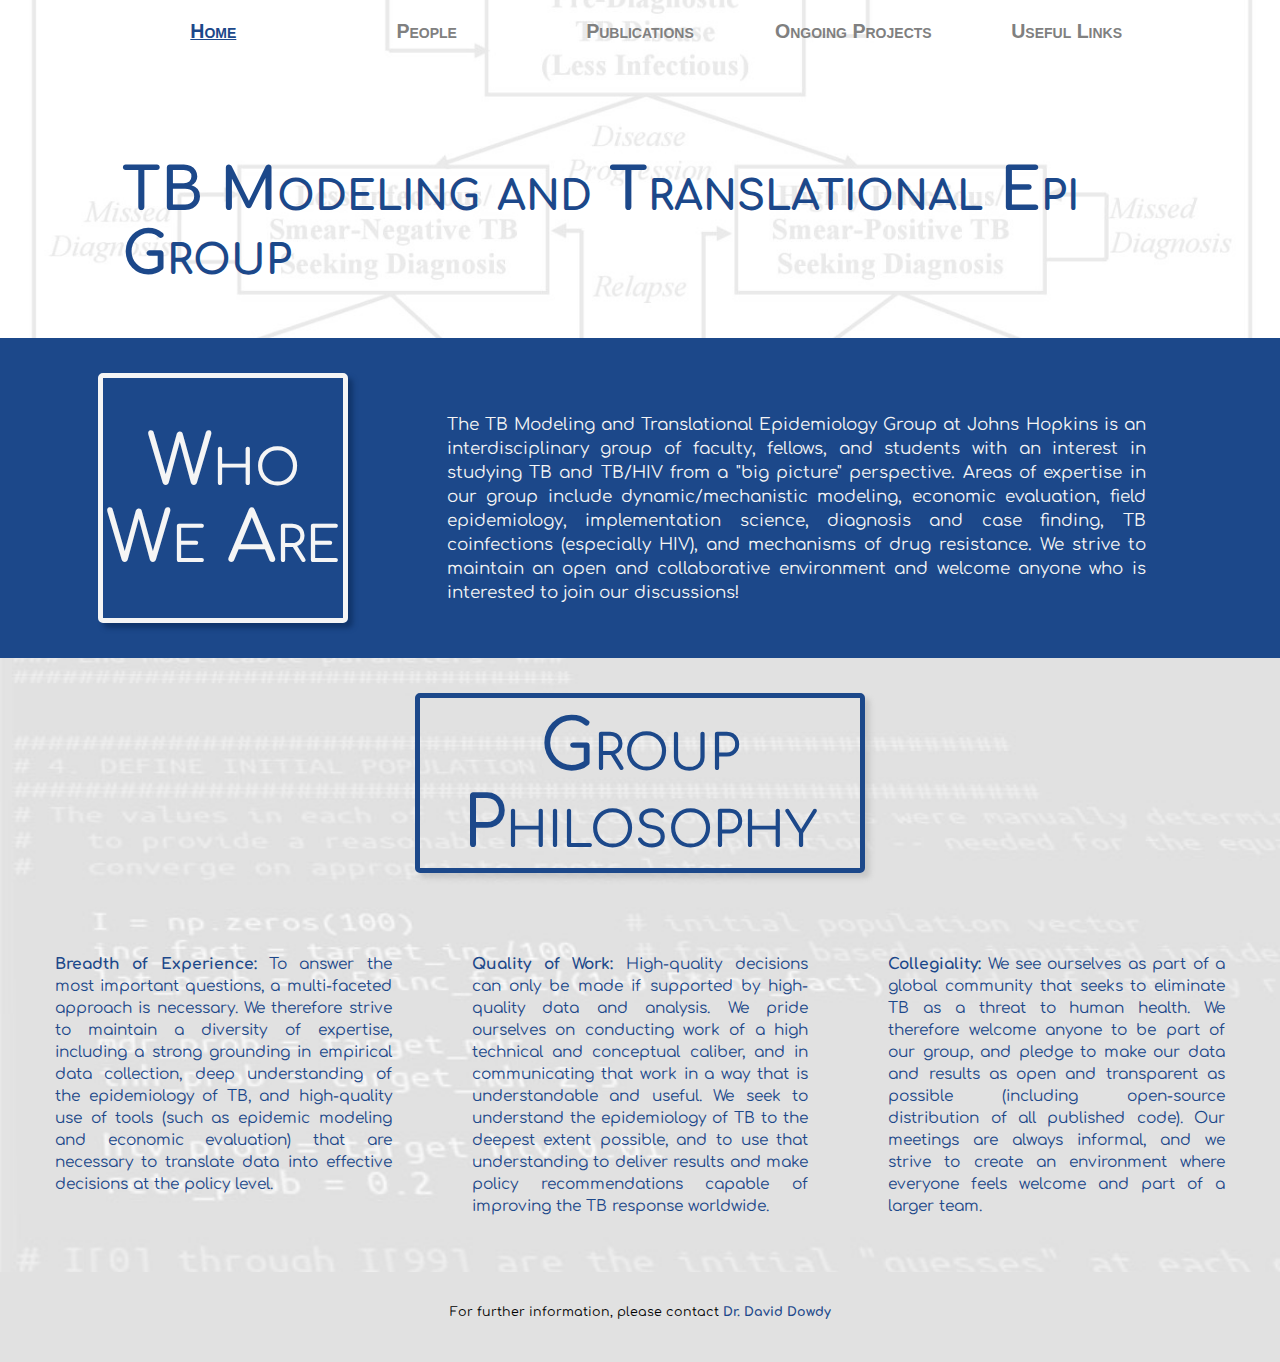
==== index.html @ 2c483719 "Initial commit." ====
<!DOCTYPE html>
<head>
        <meta charset="utf-8">
    <meta http-equiv="X-UA-Compatible" content="IE=edge">
    <meta name="viewport" content="width=device-width, initial-scale=1">
<!-- Google Fonts -->
<link href='http://fonts.googleapis.com/css?family=Comfortaa|Open+Sans' rel='stylesheet' type='text/css'>
<link rel="stylesheet" href="https://maxcdn.bootstrapcdn.com/bootstrap/3.3.7/css/bootstrap.min.css" integrity="sha384-BVYiiSIFeK1dGmJRAkycuHAHRg32OmUcww7on3RYdg4Va+PmSTsz/K68vbdEjh4u" crossorigin="anonymous">
<title>JHSPH TB Modeling Group - Home</title>
<link rel="stylesheet" type="text/css" href="mainstyle.css" />
<!-- <link rel="shortcut icon" href="images/jhsph_icon.png" /> -->
</head>
<body>

<div class='container-fluid'>
   
    <div class='row big_background'>
        <div class='col-lg-12 col-md-12 col-sm-12 col-xs-12'>

            <div class='linkbar row'>
                <nav>
                    <div class='col-lg-offset-1 col-lg-2 col-md-offset-1 col-md-2 col-sm-12 col-xs-12'><a class='current' href='#home'>Home</a></div>
                    <div class='col-lg-2 col-md-2 col-sm-12 col-xs-12'><a href='people.html'>People</a></div>
                    <div class='col-lg-2 col-md-2 col-sm-12 col-xs-12'><a href='publication0.html'>Publications</a></div>
                    <div class='col-lg-2 col-md-2 col-sm-12 col-xs-12'><a href='ongoing.html'>Ongoing Projects</a></div>
                    <div class='col-lg-2 col-md-2 col-sm-12 col-xs-12'><a href='resources.html'>Useful Links</a></div>
                </nav>
            </div>

            <div class='row'>
                <div class='col-lg-offset-1 col-lg-11 col-md-offset-1 col-md-11 col-sm-12 col-xs-12'>
                    <h1 class='titleban'>TB Modeling and Translational Epi Group</h1>
                </div>
            </div>

        </div>
    </div>

    <div class='row primary_div'>

        <div class='col-lg-4 col-md-4 col-sm-12 col-xs-12'> 
            <div class='row_title who_we_are'>
                <h2>Who We Are</h2>
            </div>
        </div>

        <div class='col-lg-7 col-md-7 col-sm-12 col-xs-12'> 
            <div class='who_we_are_text'> 
                <p>The TB Modeling and Translational Epidemiology Group at Johns Hopkins is an interdisciplinary group of faculty, fellows, and students with an interest in studying TB and TB/HIV from a "big picture" perspective. Areas of expertise in our group include dynamic/mechanistic modeling, economic evaluation, field epidemiology, implementation science, diagnosis and case finding, TB coinfections (especially HIV), and mechanisms of drug resistance. We strive to maintain an open and collaborative environment and welcome anyone who is interested to join our discussions!</p>
            </div>
        </div>
    </div>

    <div class='row secondary_block'>

        <div class='col-lg-12 col-md-12 col-sm-12 col-xs-12'> 

            <div class='row secondary_div'>
                <div class='col-lg-offset-3 col-lg-6 col-md-offset-3 col-md-6 col-sm-offset-2 col-sm-3 col-xs-12'> 
                    <div class='row_title group_phil'>
                        <h2>Group Philosophy</h2>
                    </div>
                </div>
            </div>

            <div class='row secondary_div'>
                <div class='col-lg-4 col-md-4 col-sm-12 col-xs-12'>
                    <p class='group_phil_text'><span class='emphasize'>Breadth of Experience:</span> To answer the most important questions, a multi-faceted approach is necessary. We therefore strive to maintain a diversity of expertise, including a strong grounding in empirical data collection, deep understanding of the epidemiology of TB, and high-quality use of tools (such as epidemic modeling and economic evaluation) that are necessary to translate data into effective decisions at the policy level.</p>
                </div>

                <div class='col-lg-4 col-md-4 col-sm-12 col-xs-12'>
                    <p class='group_phil_text'><span class='emphasize'>Quality of Work:</span> High-quality decisions can only be made if supported by high-quality data and analysis. We pride ourselves on conducting work of a high technical and conceptual caliber, and in communicating that work in a way that is understandable and useful. We seek to understand the epidemiology of TB to the deepest extent possible, and to use that understanding to deliver results and make policy recommendations capable of improving the TB response worldwide.</p>

                </div>

                <div class='col-lg-4 col-md-4 col-sm-12 col-xs-12'>
                    <p class='group_phil_text'><span class='emphasize'>Collegiality:</span> We see ourselves as part of a global community that seeks to eliminate TB as a threat to human health. We therefore welcome anyone to be part of our group, and pledge to make our data and results as open and transparent as possible (including open-source distribution of all published code). Our meetings are always informal, and we strive to create an environment where everyone feels welcome and part of a larger team.</p>

                </div>
            </div>
        </div>
    </div>

    <div class='footbar row'>
        <footer>
            <div class='col-lg-12 col-md-12 col-sm-12 col-xs-12'>
                <p>
                    For further information, please contact <a href="mailto:ddowdy@jhsph.edu">Dr. David Dowdy</a>
                </p>
            </div>
        </footer>
    </div>
</div> <!--.container-->
<script src="http://code.jquery.com/jquery-1.12.4.min.js"
		integrity="sha256-ZosEbRLbNQzLpnKIkEdrPv7lOy9C27hHQ+Xp8a4MxAQ="
		crossorigin="anonymous"></script>
<script src="https://maxcdn.bootstrapcdn.com/bootstrap/3.3.7/js/bootstrap.min.js" integrity="sha384-Tc5IQib027qvyjSMfHjOMaLkfuWVxZxUPnCJA7l2mCWNIpG9mGCD8wGNIcPD7Txa" crossorigin="anonymous"></script>
</body>

</html>
---- mainstyle.css ----
p {
    text-align:justify;
}

body {
    background-color:#e1e1e1;

    /*background-image:url("images/modeltb_collage_light.jpg");*/
    /*background-repeat:repeat-y;*/
}

span.emphasize {
    font-weight:700;
}

.peoplelist li {
    list-style-type:none; 
    font-family: "Comfortaa", serif;
    font-size:1.3em;
    color:#337ab7;
}

.bios h1 {
    color:rgb(28,72,138);
    font-family:"Comfortaa",Trajan,Garamond,"Times New Roman",serif;
}

.bios img {
    display:inline;
    float:left;
    margin-right:10px;
    border:1px solid #666;
    box-shadow:5px 5px 5px rgb(189,189,189);
}

.bios div {
    display:block;
    clear:both;
    padding-top:10px;
} 

.bios p {
    font-size:1.2em;
}

.peoplelist .assoc {
    text-indent:20px;
    font-size:.65em;
    font-style:italic;
    color:rgb(28,72,138);
    font-family: "Comfortaa", serif;
}

.peoplelist ul {
    padding-left:0px;
}

.bios .assoc {
    text-indent:20px;
    font-size:1.0em;
    font-style:italic;
    font-family: "Comfortaa", serif;
    color:rgb(28,72,138);
}

.abstract_nav {
    margin-bottom:10px;
}

.abstract_nav a {
    display:inline-block;
    padding-left:7.4%;
}
.abstract_nav > p {
    font-size:0.8em !important;
    color:#666;
}

.abstract_nav > .current {
    font-size:1.4em;
    color:#666;
    cursor:default; 
}

.abstract_nav > .current:hover {
    text-decoration:none;
}
.abstract {
    margin-bottom:10px;
}

.abstract span.b {
    font-weight:700;
}

.abstract span.i {
    font-style:italic;
}

.abstract > p {
    margin-bottom:5px;
}

.abstract > div > a {
    cursor:pointer;
    padding-left:20px;
    text-decoration:underline;
}

.abstract > div > p {
    font-size:0.8em;
    padding-left:10px;
}

.hidden_abstract {
    display: none;
    font-size:0.8em;
    padding-top:20px;
    color:rgb(28,72,138);
    padding-right:50px;
    padding-left:50px;
    padding-bottom:20px;
}

.titleban {
    width:inherit;
    font-size: calc(20px + 3.0vw);
    font-weight:bold;
    text-align:left;
    padding-top:100px;
    padding-bottom:50px;
    /*padding-left:50px;*/
    margin-top:0px;
    margin-bottom:0px;
    color:rgb(28,72,138);/*227,201,79);*/
    /*text-shadow:2px 2px rgb(40,40,40);*/
    /*font-family:"Comfortaa",Trajan,Garamond,"Times New Roman",serif;*/
    font-family:Comfortaa, cursive;
    font-variant:small-caps;
}

.big_background {
    background-image:url("images/slash_back.jpg");
    background-size:cover;
    background-position:center;
}

.linkbar {
    /*border-bottom:2px solid #a6a6a6;*/
    align-content:center;
    height:60px;
    font-size:1.4em;
    /*background-color:white;*/
}

.linkbar a:link, 
.linkbar a:visited {
    display:block;
    font-weight:bold;
    color:#808080;
    text-align:center;
    padding:4px;
    padding-top:8px;
    text-decoration:none;
    font-variant:small-caps;
}

.linkbar a:active,
.linkbar a.current {
    text-decoration:underline;
    color:rgb(28,72,138);
}

.linkbar a:hover,
.linkbar li:hover {
    text-decoration:underline;
    color:rgb(28,72,138);
/*    background:white;*/
}

.sub_page_text {
    padding-left:20px;
    padding-right:20px;
}

.sub_page_text  p,
.sub_page_text li {
    font-size:1.2em;
}

.sub_page_text > h2 {
    font-size:1.2em;
    color:#333;
}

/* Used in the uganda photo in ongoing projects*/
.inline_left_photo {
    margin-right:10px;
    float:left;
    height:200px;
}

.inline_right_photo {
    float:right;
    margin-left:10px;
    height:200px;
}

.headertext {
    color:rgb(28,72,138);
    font-size:1.4em;
    font-weight:bold;
    clear:both;
}

.majorheadertext {
    color:rgb(28,72,138);
    padding-top:20px;
    font-size:2em;
    font-weight:bold;
    clear:both;
}

.row_title {
    align-content:center;
    text-align:center;
    margin:auto;
}

hr.division_bar {
    clear:both;
}

.row_title > h2 {
    font-family:Comfortaa, cursive;
    font-size:5.0em;
    margin-top:6px;
    margin-bottom:0px;
    font-variant:small-caps;
}

.who_we_are {
    width: 250px;
    height:250px;
    border: 5px solid #f5f5f5;
    border-radius: 5px;
    box-shadow: 5px 5px 5px rgb(17,53,107);
}

.who_we_are_text {
    font-size:1.2em;
    padding-top:40px;
    font-family:Comfortaa, "Open-Sans", sans-serif;
}

.group_phil {
    width: 450px;
    height:180px;
    border: 5px solid rgb(28,72,138);
    border-radius: 5px;
    box-shadow: 5px 5px 5px rgba(189,189,189,0.7);
}

.group_phil_text {
    font-size:1.1em;
    padding-left:20px;
    padding-right:20px;
    padding-top:10px;
    padding-bottom:10px;
    margin-left:5px;
    margin-right:5px;
    font-family:Comfortaa, "Open-Sans", sans-serif; 
    /*border:2px solid rgb(28,72,138);*/
}

.row_text {
    padding-top:20px;
    align-content:center;
    text-align:center;
}

.row_text > p {
    font-family:Comfortaa, "Open-Sans", sans-serif;
}

.page_title {
    background-color:rgb(28,72,138);
    color:white;
    margin-bottom:20px;
    padding-left:30px;
    padding-top:5px;
    padding-bottom:10px;
    align-content:center;
    font-family: 'Comfortaa', 'Open-Sans', sans-serif;
    font-variant:small-caps;
}

.primary_div {
    background-color:rgb(28,72,138);
    color:#f5f5f5;
    padding-top:35px;
    padding-left:15px;
    padding-right:15px;
    padding-bottom:35px;
    font-family:Comfortaa, "Open-Sans", sans-serif;
}

.secondary_div {
    color:rgb(28,72,138);
    padding-left:15px;
    padding-right:15px;
    padding-top:35px;
    padding-bottom:35px;
    font-family:Comfortaa, "Open-Sans", sans-serif;
}

.secondary_block {
    background-image:url("images/group_phil_back.jpg") !important;
    background-position:center;
    background-size:cover;
    background-repeat:no-repeat;
}

.white_logo {
    background-color:white;
    padding:20px;
    border:1px solid #333;
}

.ongoing_picture {
    border: 1px solid #333;
}

.project_section {
    margin-bottom:20px;
    clear:both;
    overflow:hidden;
}

.footbar {
    /*padding-top:40px;
    padding-left:5%;
    padding-right:5%;*/
    /*border:3px solid rgb(234,234,234);*/
    /*padding:15px;*/
    background:#e1e1e1;
    /*border-bottom-left-radius:10px;
    border-bottom-right-radius:10px;
    box-shadow:5px 5px 5px rgb(30,30,30);*/
    align-content:center;
}

.footbar p {
    font-family:"Comfortaa",Trajan,Garamond,"Times New Roman",serif;
    color:black;
    text-align:center;
    line-height:80px;
    font-size:0.9em;
}

.footbar a:link,
.footbar a:visited,
.footbar a:hover,
.footbar a:active {
    font-family:"Comfortaa",Trajan,Garamond,"Times New Roman",serif;
    font-weight:bold;
    color:rgb(28,72,138);    
}
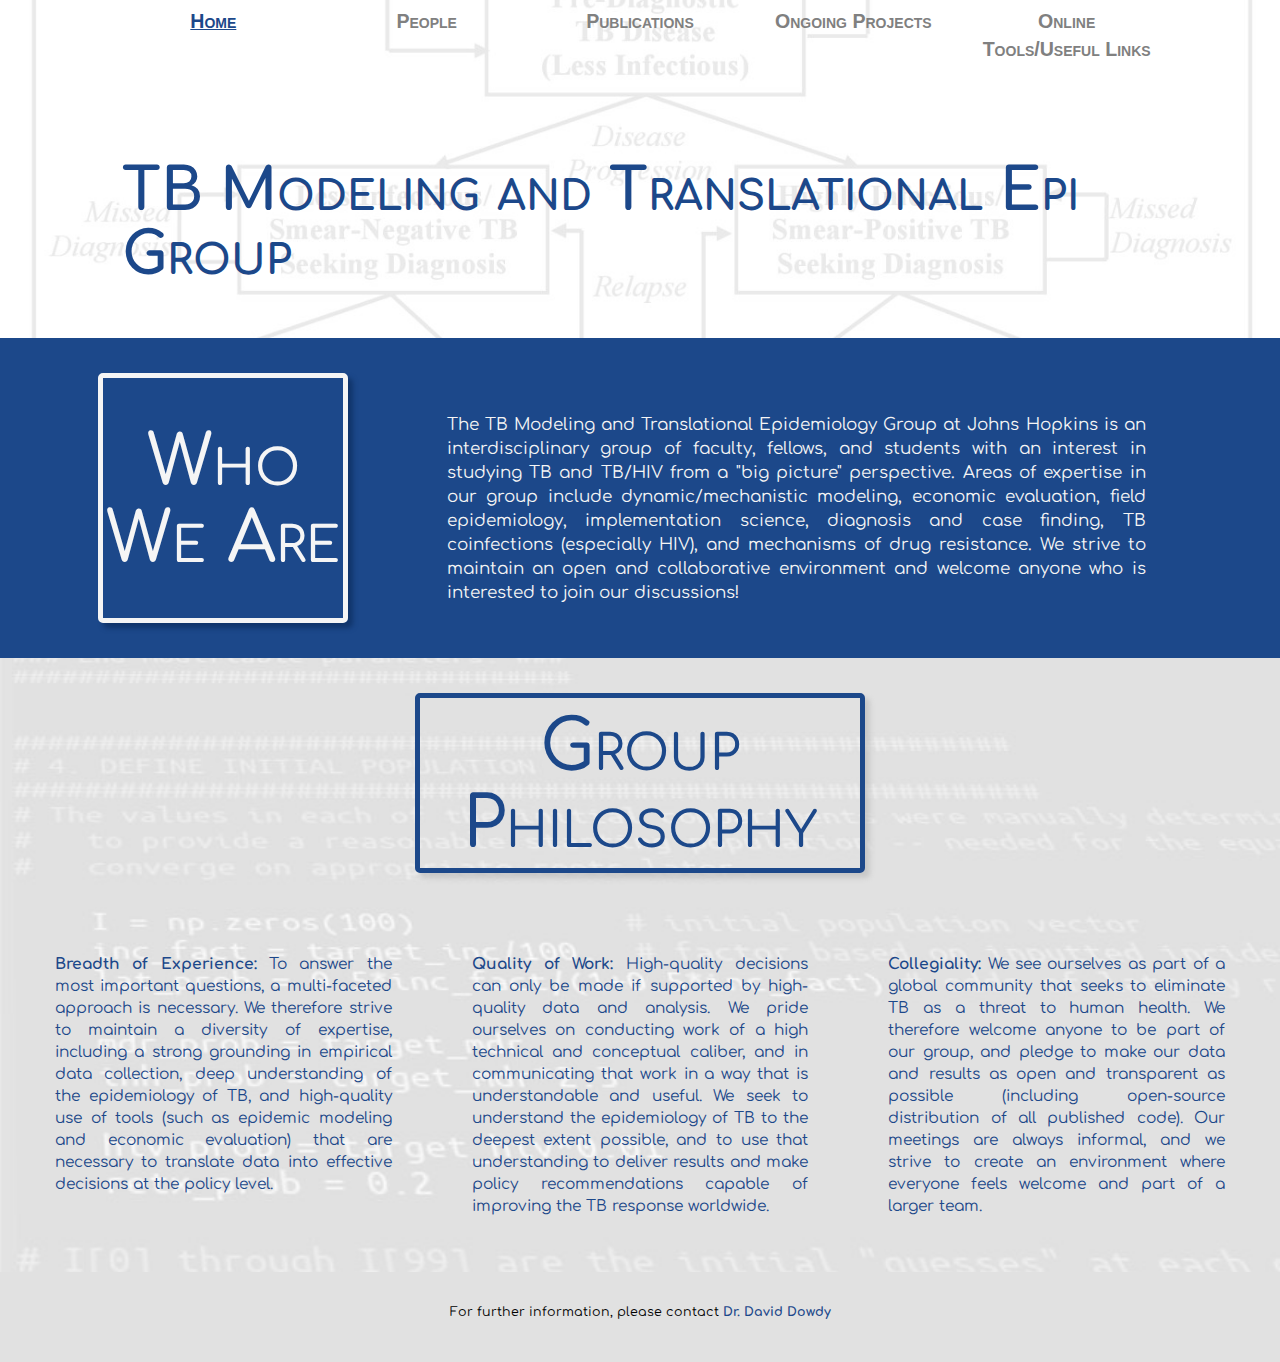
==== commit 743d2e0f: "Moved the online tool links" ====
--- a/index.html
+++ b/index.html
@@ -23,7 +23,7 @@
                     <div class='col-lg-2 col-md-2 col-sm-12 col-xs-12'><a href='people.html'>People</a></div>
                     <div class='col-lg-2 col-md-2 col-sm-12 col-xs-12'><a href='publication0.html'>Publications</a></div>
                     <div class='col-lg-2 col-md-2 col-sm-12 col-xs-12'><a href='ongoing.html'>Ongoing Projects</a></div>
-                    <div class='col-lg-2 col-md-2 col-sm-12 col-xs-12'><a href='resources.html'>Useful Links</a></div>
+                    <div class='col-lg-2 col-md-2 col-sm-12 col-xs-12'><a href='resources.html'>Online Tools/Useful Links</a></div>
                 </nav>
             </div>
 
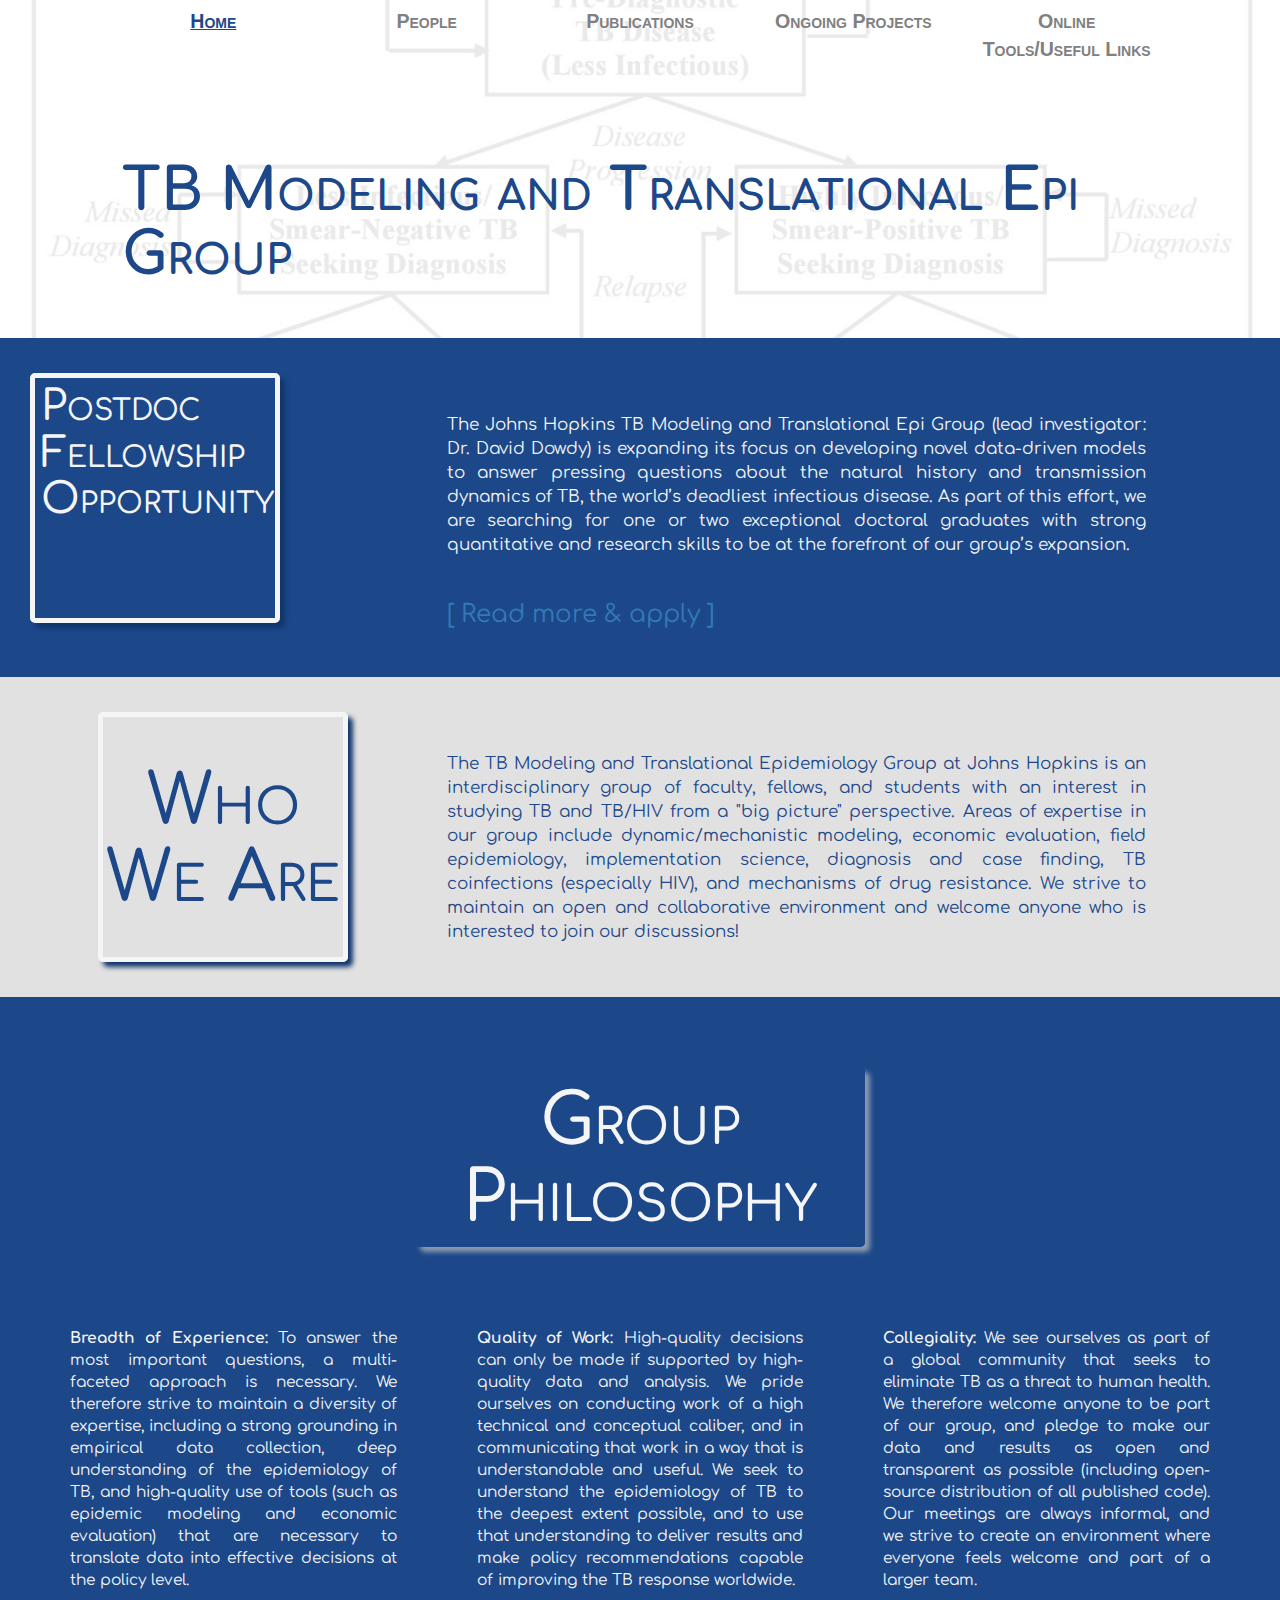
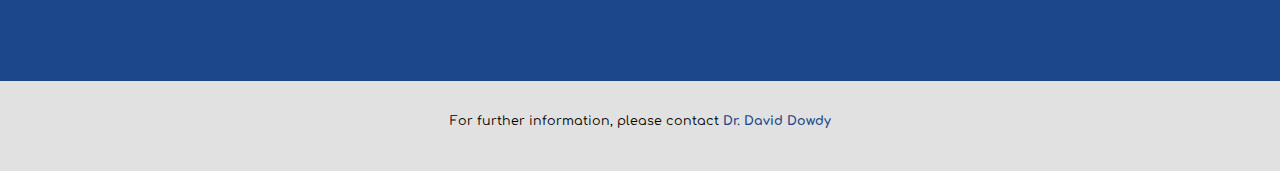
==== commit 2b0a3cc7: "Updated home page to add new fellowship add." ====
--- a/index.html
+++ b/index.html
@@ -1,100 +1,127 @@
 <!DOCTYPE html>
 <head>
-        <meta charset="utf-8">
-    <meta http-equiv="X-UA-Compatible" content="IE=edge">
-    <meta name="viewport" content="width=device-width, initial-scale=1">
-<!-- Google Fonts -->
-<link href='http://fonts.googleapis.com/css?family=Comfortaa|Open+Sans' rel='stylesheet' type='text/css'>
-<link rel="stylesheet" href="https://maxcdn.bootstrapcdn.com/bootstrap/3.3.7/css/bootstrap.min.css" integrity="sha384-BVYiiSIFeK1dGmJRAkycuHAHRg32OmUcww7on3RYdg4Va+PmSTsz/K68vbdEjh4u" crossorigin="anonymous">
-<title>JHSPH TB Modeling Group - Home</title>
-<link rel="stylesheet" type="text/css" href="mainstyle.css" />
-<!-- <link rel="shortcut icon" href="images/jhsph_icon.png" /> -->
+
+  <meta charset="utf-8">
+  <meta http-equiv="X-UA-Compatible" content="IE=edge">
+  <meta name="viewport" content="width=device-width, initial-scale=1">
+  <!-- Google Fonts -->
+  <link href='http://fonts.googleapis.com/css?family=Comfortaa|Open+Sans' rel='stylesheet' type='text/css'>
+  <link rel="stylesheet" href="https://maxcdn.bootstrapcdn.com/bootstrap/3.3.7/css/bootstrap.min.css" integrity="sha384-BVYiiSIFeK1dGmJRAkycuHAHRg32OmUcww7on3RYdg4Va+PmSTsz/K68vbdEjh4u" crossorigin="anonymous">
+  <title>JHSPH TB Modeling Group - Home</title>
+  <link rel="stylesheet" type="text/css" href="mainstyle.css" />
+  <!-- <link rel="shortcut icon" href="images/jhsph_icon.png" /> -->
+
 </head>
 <body>
+<div class='container-fluid'>
+  
+  <!-- Menu & Header-->
+  <div class='row big_background'>
+    <div class='col-lg-12 col-md-12 col-sm-12 col-xs-12'>
+      <div class='linkbar row'>
+        <nav>
+          <div class='col-lg-offset-1 col-lg-2 col-md-offset-1 col-md-2 col-sm-12 col-xs-12'><a class='current' href='#home'>Home</a></div>
+          <div class='col-lg-2 col-md-2 col-sm-12 col-xs-12'><a href='people.html'
+          	>People</a></div>
+          <div class='col-lg-2 col-md-2 col-sm-12 col-xs-12'><a href='publication0.html'
+          	>Publications</a></div>
+          <div class='col-lg-2 col-md-2 col-sm-12 col-xs-12'><a href='ongoing.html'
+          	>Ongoing Projects</a></div>
+          <div class='col-lg-2 col-md-2 col-sm-12 col-xs-12'><a href='resources.html'
+          	>Online Tools/Useful Links</a></div>
+        </nav>
+      </div>
+      <div class='row'>
+        <div class='col-lg-offset-1 col-lg-11 col-md-offset-1 col-md-11 col-sm-12 col-xs-12'>
+          <h1 class='titleban'
+            >TB Modeling and Translational Epi Group</h1>
+        </div>
+      </div>
+    </div>
+  </div>
 
-<div class='container-fluid'>
-   
-    <div class='row big_background'>
-        <div class='col-lg-12 col-md-12 col-sm-12 col-xs-12'>
+  <!-- Section -->
+  <div class='row primary_div'>
+    <div class='col-lg-4 col-md-4 col-sm-12 col-xs-12'> 
+      <div class='row_title_fellowship who_we_are'>
+        <h2>Postdoc Fellowship Opportunity</h2	>
+      </div>
+    </div>
+    <div class='col-lg-7 col-md-7 col-sm-12 col-xs-12'> 
+      <div class='who_we_are_text'> 
+        <p>The Johns Hopkins TB Modeling and Translational Epi Group (lead investigator: Dr. David Dowdy) is expanding its focus on developing novel data-driven models to answer pressing questions about the natural history and transmission dynamics of TB, the world’s deadliest infectious disease. As part of this effort, we are searching for one or two exceptional doctoral graduates with strong quantitative and research skills to be at the forefront of our group’s expansion.</p>
+      </div>
+      <div class='faux_button_text'>
+        <p><a href="http://modeltb.org/postdoc-fellowship.pdf">[ Read more & apply ]</a></p>
+        <!-- <p><a href="http://modeltb.org/postdoc-fellowship.pdf">[ Apply ]</a></p> -->
+      </div>
+    </div>
+  </div>
 
-            <div class='linkbar row'>
-                <nav>
-                    <div class='col-lg-offset-1 col-lg-2 col-md-offset-1 col-md-2 col-sm-12 col-xs-12'><a class='current' href='#home'>Home</a></div>
-                    <div class='col-lg-2 col-md-2 col-sm-12 col-xs-12'><a href='people.html'>People</a></div>
-                    <div class='col-lg-2 col-md-2 col-sm-12 col-xs-12'><a href='publication0.html'>Publications</a></div>
-                    <div class='col-lg-2 col-md-2 col-sm-12 col-xs-12'><a href='ongoing.html'>Ongoing Projects</a></div>
-                    <div class='col-lg-2 col-md-2 col-sm-12 col-xs-12'><a href='resources.html'>Online Tools/Useful Links</a></div>
-                </nav>
-            </div>
+  <!-- TODO: make white -->
+  <!-- Section -->
+  <div class='row secondary_div'>
+    <div class='col-lg-4 col-md-4 col-sm-12 col-xs-12'> 
+      <div class='row_title who_we_are'>
+        <h2>Who We Are</h2>
+      </div>
+    </div>
+    <div class='col-lg-7 col-md-7 col-sm-12 col-xs-12'> 
+      <div class='who_we_are_text'> 
+        <p>The TB Modeling and Translational Epidemiology Group at Johns Hopkins is an interdisciplinary group of faculty, fellows, and students with an interest in studying TB and TB/HIV from a "big picture" perspective. Areas of expertise in our group include dynamic/mechanistic modeling, economic evaluation, field epidemiology, implementation science, diagnosis and case finding, TB coinfections (especially HIV), and mechanisms of drug resistance. We strive to maintain an open and collaborative environment and welcome anyone who is interested to join our discussions!</p>
+      </div>
+    </div>
+  </div>
 
-            <div class='row'>
-                <div class='col-lg-offset-1 col-lg-11 col-md-offset-1 col-md-11 col-sm-12 col-xs-12'>
-                    <h1 class='titleban'>TB Modeling and Translational Epi Group</h1>
-                </div>
-            </div>
 
+  <!-- TODO: change color: blue -->
+  <!-- Section -->
+  <div class='row primary_div'>
+    <div class='col-lg-12 col-md-12 col-sm-12 col-xs-12'> 
+      <div class='row primary_div'>
+        <div class='col-lg-offset-3 col-lg-6 col-md-offset-3 
+        col-md-6 col-sm-offset-2 col-sm-3 col-xs-12'> 
+          <div class='row_title group_phil'>
+            <h2>Group Philosophy</h2>
+          </div>
         </div>
+      </div>
+      <div class='row primary_div'>
+        <div class='col-lg-4 col-md-4 col-sm-12 col-xs-12'>
+          <p class='group_phil_text'><span class='emphasize'
+          	>Breadth of Experience:</span> To answer the most important questions, a multi-faceted approach is necessary. We therefore strive to maintain a diversity of expertise, including a strong grounding in empirical data collection, deep understanding of the epidemiology of TB, and high-quality use of tools (such as epidemic modeling and economic evaluation) that are necessary to translate data into effective decisions at the policy level.</p>
+        </div>
+        <div class='col-lg-4 col-md-4 col-sm-12 col-xs-12'>
+          <p class='group_phil_text'><span class='emphasize'
+          	>Quality of Work:</span> High-quality decisions can only be made if supported by high-quality data and analysis. We pride ourselves on conducting work of a high technical and conceptual caliber, and in communicating that work in a way that is understandable and useful. We seek to understand the epidemiology of TB to the deepest extent possible, and to use that understanding to deliver results and make policy recommendations capable of improving the TB response worldwide.</p>
+        </div>
+        <div class='col-lg-4 col-md-4 col-sm-12 col-xs-12'>
+          <p class='group_phil_text'><span class='emphasize'
+          	>Collegiality:</span> We see ourselves as part of a global community that seeks to eliminate TB as a threat to human health. We therefore welcome anyone to be part of our group, and pledge to make our data and results as open and transparent as possible (including open-source distribution of all published code). Our meetings are always informal, and we strive to create an environment where everyone feels welcome and part of a larger team.</p>
+        </div>
+      </div>
     </div>
+  </div>
 
-    <div class='row primary_div'>
+  <!-- Footer -->
+  <div class='footbar row'>
+    <footer>
+      <div class='col-lg-12 col-md-12 col-sm-12 col-xs-12'>
+        <p>
+          For further information, please contact <a href="mailto:ddowdy@jhsph.edu"
+            >Dr. David Dowdy</a>
+        </p>
+      </div>
+    </footer>
+  </div>
 
-        <div class='col-lg-4 col-md-4 col-sm-12 col-xs-12'> 
-            <div class='row_title who_we_are'>
-                <h2>Who We Are</h2>
-            </div>
-        </div>
-
-        <div class='col-lg-7 col-md-7 col-sm-12 col-xs-12'> 
-            <div class='who_we_are_text'> 
-                <p>The TB Modeling and Translational Epidemiology Group at Johns Hopkins is an interdisciplinary group of faculty, fellows, and students with an interest in studying TB and TB/HIV from a "big picture" perspective. Areas of expertise in our group include dynamic/mechanistic modeling, economic evaluation, field epidemiology, implementation science, diagnosis and case finding, TB coinfections (especially HIV), and mechanisms of drug resistance. We strive to maintain an open and collaborative environment and welcome anyone who is interested to join our discussions!</p>
-            </div>
-        </div>
-    </div>
-
-    <div class='row secondary_block'>
-
-        <div class='col-lg-12 col-md-12 col-sm-12 col-xs-12'> 
-
-            <div class='row secondary_div'>
-                <div class='col-lg-offset-3 col-lg-6 col-md-offset-3 col-md-6 col-sm-offset-2 col-sm-3 col-xs-12'> 
-                    <div class='row_title group_phil'>
-                        <h2>Group Philosophy</h2>
-                    </div>
-                </div>
-            </div>
-
-            <div class='row secondary_div'>
-                <div class='col-lg-4 col-md-4 col-sm-12 col-xs-12'>
-                    <p class='group_phil_text'><span class='emphasize'>Breadth of Experience:</span> To answer the most important questions, a multi-faceted approach is necessary. We therefore strive to maintain a diversity of expertise, including a strong grounding in empirical data collection, deep understanding of the epidemiology of TB, and high-quality use of tools (such as epidemic modeling and economic evaluation) that are necessary to translate data into effective decisions at the policy level.</p>
-                </div>
-
-                <div class='col-lg-4 col-md-4 col-sm-12 col-xs-12'>
-                    <p class='group_phil_text'><span class='emphasize'>Quality of Work:</span> High-quality decisions can only be made if supported by high-quality data and analysis. We pride ourselves on conducting work of a high technical and conceptual caliber, and in communicating that work in a way that is understandable and useful. We seek to understand the epidemiology of TB to the deepest extent possible, and to use that understanding to deliver results and make policy recommendations capable of improving the TB response worldwide.</p>
-
-                </div>
-
-                <div class='col-lg-4 col-md-4 col-sm-12 col-xs-12'>
-                    <p class='group_phil_text'><span class='emphasize'>Collegiality:</span> We see ourselves as part of a global community that seeks to eliminate TB as a threat to human health. We therefore welcome anyone to be part of our group, and pledge to make our data and results as open and transparent as possible (including open-source distribution of all published code). Our meetings are always informal, and we strive to create an environment where everyone feels welcome and part of a larger team.</p>
-
-                </div>
-            </div>
-        </div>
-    </div>
-
-    <div class='footbar row'>
-        <footer>
-            <div class='col-lg-12 col-md-12 col-sm-12 col-xs-12'>
-                <p>
-                    For further information, please contact <a href="mailto:ddowdy@jhsph.edu">Dr. David Dowdy</a>
-                </p>
-            </div>
-        </footer>
-    </div>
 </div> <!--.container-->
 <script src="http://code.jquery.com/jquery-1.12.4.min.js"
-		integrity="sha256-ZosEbRLbNQzLpnKIkEdrPv7lOy9C27hHQ+Xp8a4MxAQ="
-		crossorigin="anonymous"></script>
-<script src="https://maxcdn.bootstrapcdn.com/bootstrap/3.3.7/js/bootstrap.min.js" integrity="sha384-Tc5IQib027qvyjSMfHjOMaLkfuWVxZxUPnCJA7l2mCWNIpG9mGCD8wGNIcPD7Txa" crossorigin="anonymous"></script>
+  integrity="sha256-ZosEbRLbNQzLpnKIkEdrPv7lOy9C27hHQ+Xp8a4MxAQ="
+  crossorigin="anonymous"></script>
+<script src="https://maxcdn.bootstrapcdn.com/bootstrap/3.3.7/js/bootstrap.min.js" 
+  integrity="sha384-Tc5IQib027qvyjSMfHjOMaLkfuWVxZxUPnCJA7l2mCWNIpG9mGCD8wGNIcPD7Txa" 
+  crossorigin="anonymous"></script>
+
 </body>
-
 </html>
--- a/mainstyle.css
+++ b/mainstyle.css
@@ -193,6 +193,11 @@
     color:#333;
 }
 
+.sub_page_text > h3 {
+    font-size:1em;
+    color:#333;
+}
+
 /* Used in the uganda photo in ongoing projects*/
 .inline_left_photo {
     margin-right:10px;
@@ -229,6 +234,15 @@
 
 hr.division_bar {
     clear:both;
+}
+
+.row_title_fellowship > h2 {
+    font-family:Comfortaa, cursive;
+    font-size:3.0em;
+    margin-top:6px;
+    margin-bottom:0px;
+    margin-left:6px;
+    font-variant:small-caps;
 }
 
 .row_title > h2 {
@@ -251,6 +265,21 @@
     font-size:1.2em;
     padding-top:40px;
     font-family:Comfortaa, "Open-Sans", sans-serif;
+}
+
+.who_we_are_text > p {
+    margin-bottom:0;
+}
+
+.faux_button_text {
+    color:#FFFFFF;
+    font-size:1.75em;
+    padding-top:40px;
+    font-family:Comfortaa, "Open-Sans", sans-serif;
+}
+
+.faux_button_text > p {
+    margin-top:0;
 }
 
 .group_phil {
@@ -295,6 +324,7 @@
     font-variant:small-caps;
 }
 
+/* blue */
 .primary_div {
     background-color:rgb(28,72,138);
     color:#f5f5f5;
@@ -305,6 +335,7 @@
     font-family:Comfortaa, "Open-Sans", sans-serif;
 }
 
+/* blue */
 .secondary_div {
     color:rgb(28,72,138);
     padding-left:15px;
@@ -314,6 +345,7 @@
     font-family:Comfortaa, "Open-Sans", sans-serif;
 }
 
+/* white / clear / bg-img */
 .secondary_block {
     background-image:url("images/group_phil_back.jpg") !important;
     background-position:center;
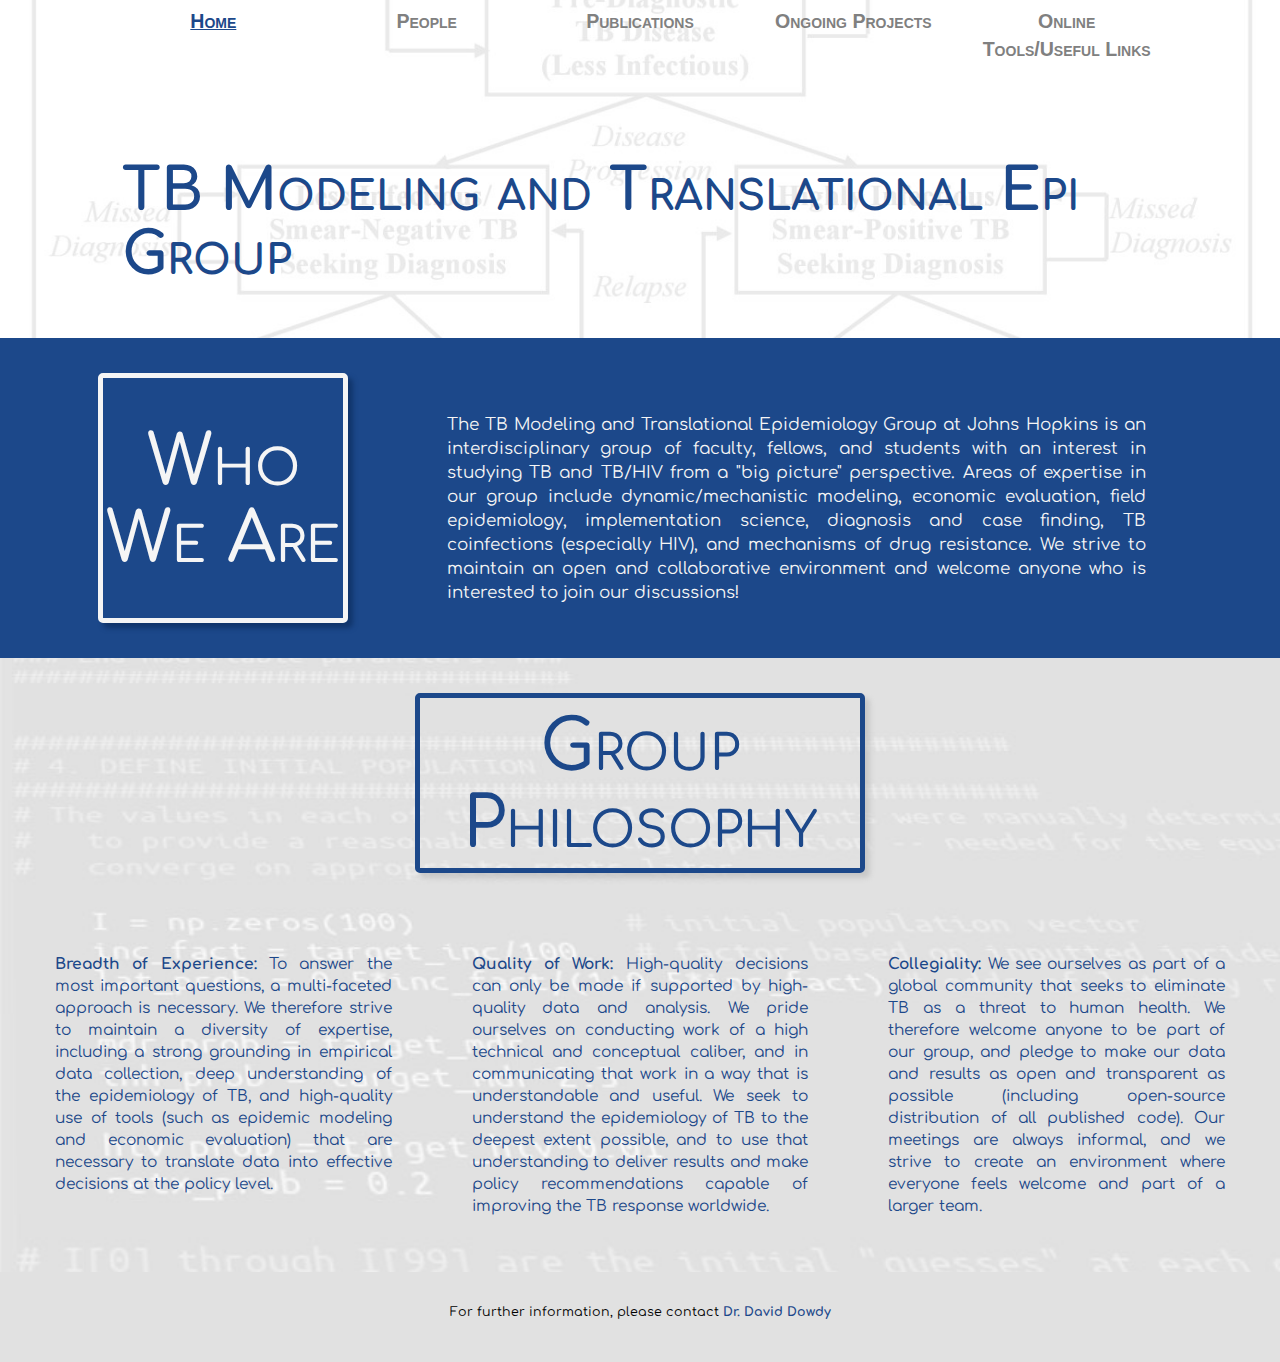
==== commit f6add680: "Updates - Removed post-doc banner on home page - Updated publications page" ====
--- a/index.html
+++ b/index.html
@@ -1,127 +1,100 @@
 <!DOCTYPE html>
 <head>
-
-  <meta charset="utf-8">
-  <meta http-equiv="X-UA-Compatible" content="IE=edge">
-  <meta name="viewport" content="width=device-width, initial-scale=1">
-  <!-- Google Fonts -->
-  <link href='http://fonts.googleapis.com/css?family=Comfortaa|Open+Sans' rel='stylesheet' type='text/css'>
-  <link rel="stylesheet" href="https://maxcdn.bootstrapcdn.com/bootstrap/3.3.7/css/bootstrap.min.css" integrity="sha384-BVYiiSIFeK1dGmJRAkycuHAHRg32OmUcww7on3RYdg4Va+PmSTsz/K68vbdEjh4u" crossorigin="anonymous">
-  <title>JHSPH TB Modeling Group - Home</title>
-  <link rel="stylesheet" type="text/css" href="mainstyle.css" />
-  <!-- <link rel="shortcut icon" href="images/jhsph_icon.png" /> -->
-
+        <meta charset="utf-8">
+    <meta http-equiv="X-UA-Compatible" content="IE=edge">
+    <meta name="viewport" content="width=device-width, initial-scale=1">
+<!-- Google Fonts -->
+<link href='http://fonts.googleapis.com/css?family=Comfortaa|Open+Sans' rel='stylesheet' type='text/css'>
+<link rel="stylesheet" href="https://maxcdn.bootstrapcdn.com/bootstrap/3.3.7/css/bootstrap.min.css" integrity="sha384-BVYiiSIFeK1dGmJRAkycuHAHRg32OmUcww7on3RYdg4Va+PmSTsz/K68vbdEjh4u" crossorigin="anonymous">
+<title>JHSPH TB Modeling Group - Home</title>
+<link rel="stylesheet" type="text/css" href="mainstyle.css" />
+<!-- <link rel="shortcut icon" href="images/jhsph_icon.png" /> -->
 </head>
 <body>
+
 <div class='container-fluid'>
-  
-  <!-- Menu & Header-->
-  <div class='row big_background'>
-    <div class='col-lg-12 col-md-12 col-sm-12 col-xs-12'>
-      <div class='linkbar row'>
-        <nav>
-          <div class='col-lg-offset-1 col-lg-2 col-md-offset-1 col-md-2 col-sm-12 col-xs-12'><a class='current' href='#home'>Home</a></div>
-          <div class='col-lg-2 col-md-2 col-sm-12 col-xs-12'><a href='people.html'
-          	>People</a></div>
-          <div class='col-lg-2 col-md-2 col-sm-12 col-xs-12'><a href='publication0.html'
-          	>Publications</a></div>
-          <div class='col-lg-2 col-md-2 col-sm-12 col-xs-12'><a href='ongoing.html'
-          	>Ongoing Projects</a></div>
-          <div class='col-lg-2 col-md-2 col-sm-12 col-xs-12'><a href='resources.html'
-          	>Online Tools/Useful Links</a></div>
-        </nav>
-      </div>
-      <div class='row'>
-        <div class='col-lg-offset-1 col-lg-11 col-md-offset-1 col-md-11 col-sm-12 col-xs-12'>
-          <h1 class='titleban'
-            >TB Modeling and Translational Epi Group</h1>
+   
+    <div class='row big_background'>
+        <div class='col-lg-12 col-md-12 col-sm-12 col-xs-12'>
+
+            <div class='linkbar row'>
+                <nav>
+                    <div class='col-lg-offset-1 col-lg-2 col-md-offset-1 col-md-2 col-sm-12 col-xs-12'><a class='current' href='#home'>Home</a></div>
+                    <div class='col-lg-2 col-md-2 col-sm-12 col-xs-12'><a href='people.html'>People</a></div>
+                    <div class='col-lg-2 col-md-2 col-sm-12 col-xs-12'><a href='publication0.html'>Publications</a></div>
+                    <div class='col-lg-2 col-md-2 col-sm-12 col-xs-12'><a href='ongoing.html'>Ongoing Projects</a></div>
+                    <div class='col-lg-2 col-md-2 col-sm-12 col-xs-12'><a href='resources.html'>Online Tools/Useful Links</a></div>
+                </nav>
+            </div>
+
+            <div class='row'>
+                <div class='col-lg-offset-1 col-lg-11 col-md-offset-1 col-md-11 col-sm-12 col-xs-12'>
+                    <h1 class='titleban'>TB Modeling and Translational Epi Group</h1>
+                </div>
+            </div>
+
         </div>
-      </div>
     </div>
-  </div>
 
-  <!-- Section -->
-  <div class='row primary_div'>
-    <div class='col-lg-4 col-md-4 col-sm-12 col-xs-12'> 
-      <div class='row_title_fellowship who_we_are'>
-        <h2>Postdoc Fellowship Opportunity</h2	>
-      </div>
+    <div class='row primary_div'>
+
+        <div class='col-lg-4 col-md-4 col-sm-12 col-xs-12'> 
+            <div class='row_title who_we_are'>
+                <h2>Who We Are</h2>
+            </div>
+        </div>
+
+        <div class='col-lg-7 col-md-7 col-sm-12 col-xs-12'> 
+            <div class='who_we_are_text'> 
+                <p>The TB Modeling and Translational Epidemiology Group at Johns Hopkins is an interdisciplinary group of faculty, fellows, and students with an interest in studying TB and TB/HIV from a "big picture" perspective. Areas of expertise in our group include dynamic/mechanistic modeling, economic evaluation, field epidemiology, implementation science, diagnosis and case finding, TB coinfections (especially HIV), and mechanisms of drug resistance. We strive to maintain an open and collaborative environment and welcome anyone who is interested to join our discussions!</p>
+            </div>
+        </div>
     </div>
-    <div class='col-lg-7 col-md-7 col-sm-12 col-xs-12'> 
-      <div class='who_we_are_text'> 
-        <p>The Johns Hopkins TB Modeling and Translational Epi Group (lead investigator: Dr. David Dowdy) is expanding its focus on developing novel data-driven models to answer pressing questions about the natural history and transmission dynamics of TB, the world’s deadliest infectious disease. As part of this effort, we are searching for one or two exceptional doctoral graduates with strong quantitative and research skills to be at the forefront of our group’s expansion.</p>
-      </div>
-      <div class='faux_button_text'>
-        <p><a href="http://modeltb.org/postdoc-fellowship.pdf">[ Read more & apply ]</a></p>
-        <!-- <p><a href="http://modeltb.org/postdoc-fellowship.pdf">[ Apply ]</a></p> -->
-      </div>
+
+    <div class='row secondary_block'>
+
+        <div class='col-lg-12 col-md-12 col-sm-12 col-xs-12'> 
+
+            <div class='row secondary_div'>
+                <div class='col-lg-offset-3 col-lg-6 col-md-offset-3 col-md-6 col-sm-offset-2 col-sm-3 col-xs-12'> 
+                    <div class='row_title group_phil'>
+                        <h2>Group Philosophy</h2>
+                    </div>
+                </div>
+            </div>
+
+            <div class='row secondary_div'>
+                <div class='col-lg-4 col-md-4 col-sm-12 col-xs-12'>
+                    <p class='group_phil_text'><span class='emphasize'>Breadth of Experience:</span> To answer the most important questions, a multi-faceted approach is necessary. We therefore strive to maintain a diversity of expertise, including a strong grounding in empirical data collection, deep understanding of the epidemiology of TB, and high-quality use of tools (such as epidemic modeling and economic evaluation) that are necessary to translate data into effective decisions at the policy level.</p>
+                </div>
+
+                <div class='col-lg-4 col-md-4 col-sm-12 col-xs-12'>
+                    <p class='group_phil_text'><span class='emphasize'>Quality of Work:</span> High-quality decisions can only be made if supported by high-quality data and analysis. We pride ourselves on conducting work of a high technical and conceptual caliber, and in communicating that work in a way that is understandable and useful. We seek to understand the epidemiology of TB to the deepest extent possible, and to use that understanding to deliver results and make policy recommendations capable of improving the TB response worldwide.</p>
+
+                </div>
+
+                <div class='col-lg-4 col-md-4 col-sm-12 col-xs-12'>
+                    <p class='group_phil_text'><span class='emphasize'>Collegiality:</span> We see ourselves as part of a global community that seeks to eliminate TB as a threat to human health. We therefore welcome anyone to be part of our group, and pledge to make our data and results as open and transparent as possible (including open-source distribution of all published code). Our meetings are always informal, and we strive to create an environment where everyone feels welcome and part of a larger team.</p>
+
+                </div>
+            </div>
+        </div>
     </div>
-  </div>
 
-  <!-- TODO: make white -->
-  <!-- Section -->
-  <div class='row secondary_div'>
-    <div class='col-lg-4 col-md-4 col-sm-12 col-xs-12'> 
-      <div class='row_title who_we_are'>
-        <h2>Who We Are</h2>
-      </div>
+    <div class='footbar row'>
+        <footer>
+            <div class='col-lg-12 col-md-12 col-sm-12 col-xs-12'>
+                <p>
+                    For further information, please contact <a href="mailto:ddowdy@jhsph.edu">Dr. David Dowdy</a>
+                </p>
+            </div>
+        </footer>
     </div>
-    <div class='col-lg-7 col-md-7 col-sm-12 col-xs-12'> 
-      <div class='who_we_are_text'> 
-        <p>The TB Modeling and Translational Epidemiology Group at Johns Hopkins is an interdisciplinary group of faculty, fellows, and students with an interest in studying TB and TB/HIV from a "big picture" perspective. Areas of expertise in our group include dynamic/mechanistic modeling, economic evaluation, field epidemiology, implementation science, diagnosis and case finding, TB coinfections (especially HIV), and mechanisms of drug resistance. We strive to maintain an open and collaborative environment and welcome anyone who is interested to join our discussions!</p>
-      </div>
-    </div>
-  </div>
-
-
-  <!-- TODO: change color: blue -->
-  <!-- Section -->
-  <div class='row primary_div'>
-    <div class='col-lg-12 col-md-12 col-sm-12 col-xs-12'> 
-      <div class='row primary_div'>
-        <div class='col-lg-offset-3 col-lg-6 col-md-offset-3 
-        col-md-6 col-sm-offset-2 col-sm-3 col-xs-12'> 
-          <div class='row_title group_phil'>
-            <h2>Group Philosophy</h2>
-          </div>
-        </div>
-      </div>
-      <div class='row primary_div'>
-        <div class='col-lg-4 col-md-4 col-sm-12 col-xs-12'>
-          <p class='group_phil_text'><span class='emphasize'
-          	>Breadth of Experience:</span> To answer the most important questions, a multi-faceted approach is necessary. We therefore strive to maintain a diversity of expertise, including a strong grounding in empirical data collection, deep understanding of the epidemiology of TB, and high-quality use of tools (such as epidemic modeling and economic evaluation) that are necessary to translate data into effective decisions at the policy level.</p>
-        </div>
-        <div class='col-lg-4 col-md-4 col-sm-12 col-xs-12'>
-          <p class='group_phil_text'><span class='emphasize'
-          	>Quality of Work:</span> High-quality decisions can only be made if supported by high-quality data and analysis. We pride ourselves on conducting work of a high technical and conceptual caliber, and in communicating that work in a way that is understandable and useful. We seek to understand the epidemiology of TB to the deepest extent possible, and to use that understanding to deliver results and make policy recommendations capable of improving the TB response worldwide.</p>
-        </div>
-        <div class='col-lg-4 col-md-4 col-sm-12 col-xs-12'>
-          <p class='group_phil_text'><span class='emphasize'
-          	>Collegiality:</span> We see ourselves as part of a global community that seeks to eliminate TB as a threat to human health. We therefore welcome anyone to be part of our group, and pledge to make our data and results as open and transparent as possible (including open-source distribution of all published code). Our meetings are always informal, and we strive to create an environment where everyone feels welcome and part of a larger team.</p>
-        </div>
-      </div>
-    </div>
-  </div>
-
-  <!-- Footer -->
-  <div class='footbar row'>
-    <footer>
-      <div class='col-lg-12 col-md-12 col-sm-12 col-xs-12'>
-        <p>
-          For further information, please contact <a href="mailto:ddowdy@jhsph.edu"
-            >Dr. David Dowdy</a>
-        </p>
-      </div>
-    </footer>
-  </div>
-
 </div> <!--.container-->
 <script src="http://code.jquery.com/jquery-1.12.4.min.js"
-  integrity="sha256-ZosEbRLbNQzLpnKIkEdrPv7lOy9C27hHQ+Xp8a4MxAQ="
-  crossorigin="anonymous"></script>
-<script src="https://maxcdn.bootstrapcdn.com/bootstrap/3.3.7/js/bootstrap.min.js" 
-  integrity="sha384-Tc5IQib027qvyjSMfHjOMaLkfuWVxZxUPnCJA7l2mCWNIpG9mGCD8wGNIcPD7Txa" 
-  crossorigin="anonymous"></script>
+		integrity="sha256-ZosEbRLbNQzLpnKIkEdrPv7lOy9C27hHQ+Xp8a4MxAQ="
+		crossorigin="anonymous"></script>
+<script src="https://maxcdn.bootstrapcdn.com/bootstrap/3.3.7/js/bootstrap.min.js" integrity="sha384-Tc5IQib027qvyjSMfHjOMaLkfuWVxZxUPnCJA7l2mCWNIpG9mGCD8wGNIcPD7Txa" crossorigin="anonymous"></script>
+</body>
 
-</body>
 </html>
